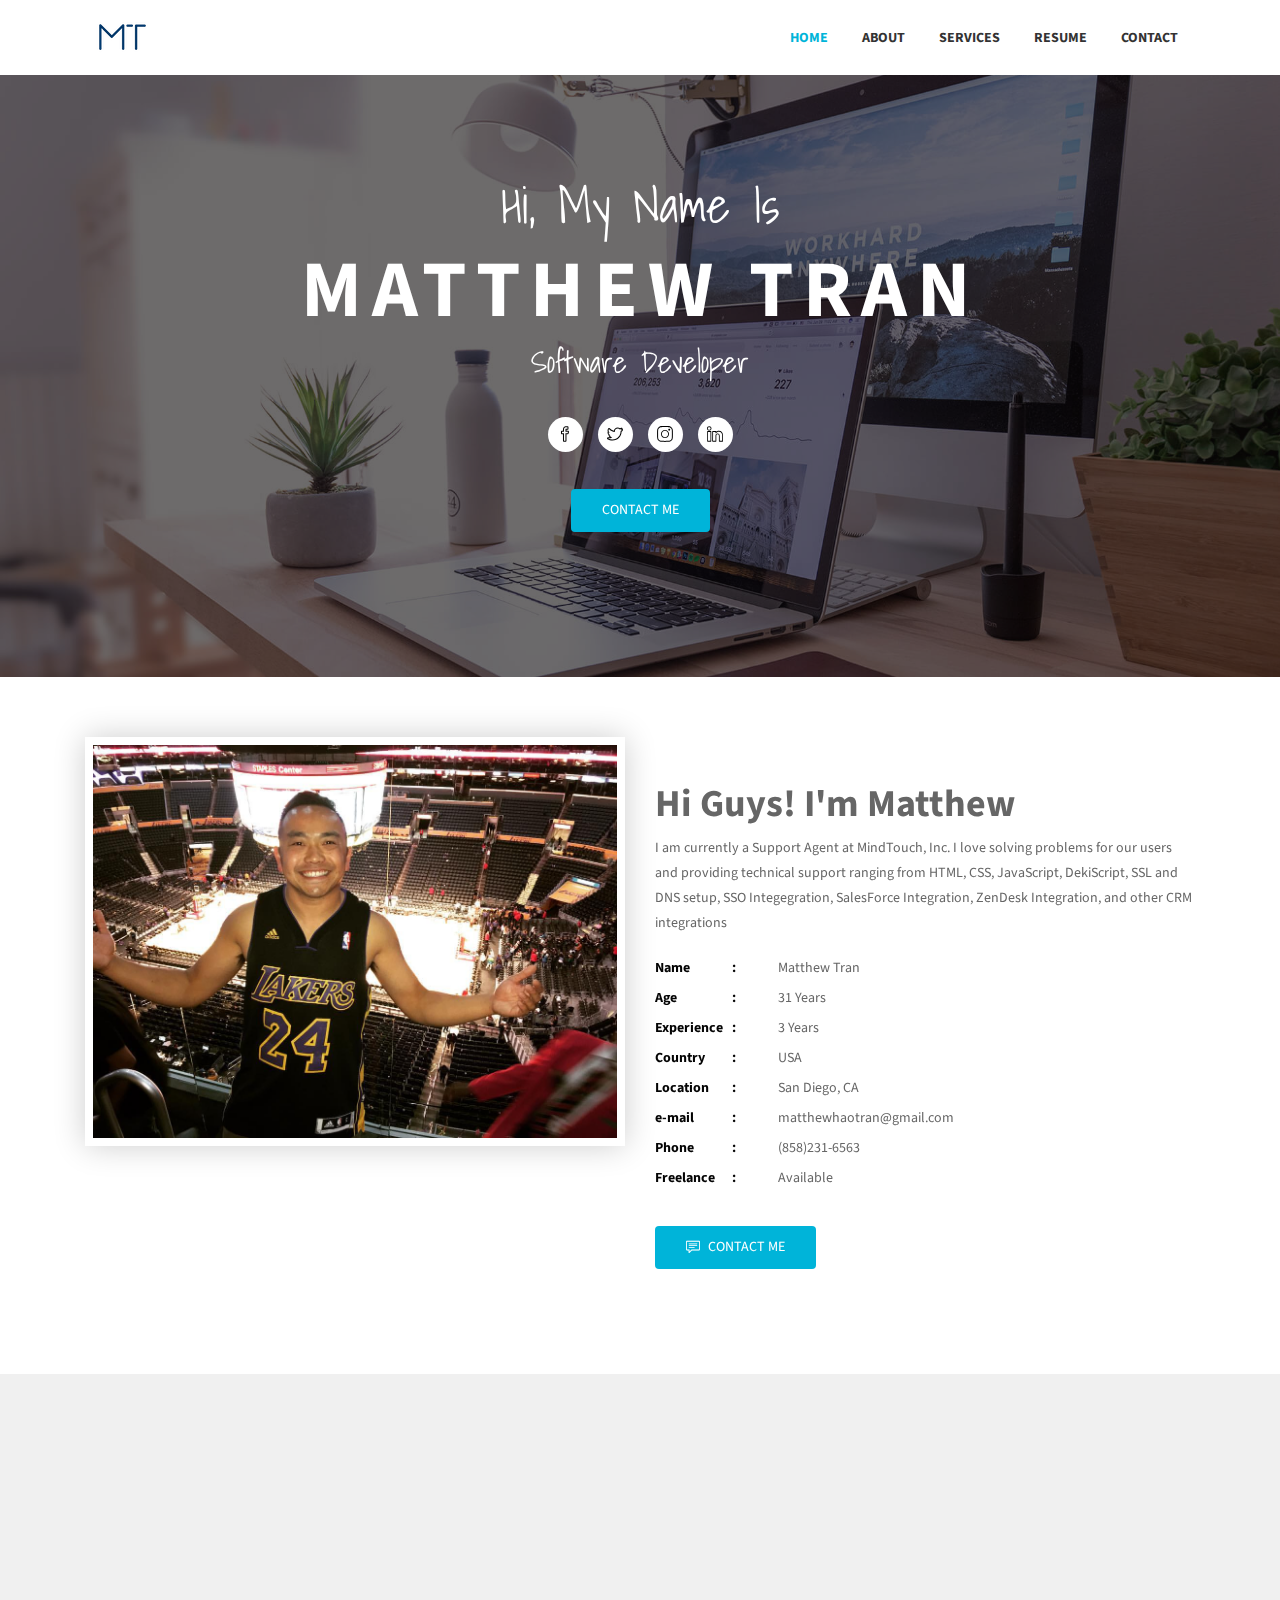
==== index.html @ e8908fe0 "fix boxes" ====
<!DOCTYPE html>
<html lang="en">
  <head>
    <!-- Required meta tags -->
    <meta charset="utf-8">
    <meta name="viewport" content="width=device-width, initial-scale=1, shrink-to-fit=no">

    <title>Matthew Tran | Software Developer</title>

    <!-- Bootstrap CSS -->
    <link rel="stylesheet" type="text/css" href="assets/css/bootstrap.min.css" >
    <!-- Fonts -->
    <link rel="stylesheet" type="text/css" href="assets/fonts/font-awesome.min.css">
    <!-- Icon -->
    <link rel="stylesheet" type="text/css" href="assets/fonts/simple-line-icons.css">
    <!-- Slicknav -->
    <link rel="stylesheet" type="text/css" href="assets/css/slicknav.css">
    <!-- Menu CSS -->
    <link rel="stylesheet" type="text/css" href="assets/css/menu_sideslide.css">
    <!-- Slider CSS -->
    <link rel="stylesheet" type="text/css" href="assets/css/slide-style.css">
    <!-- Nivo Lightbox -->
    <link rel="stylesheet" type="text/css" href="assets/css/nivo-lightbox.css" >
    <!-- Animate -->
    <link rel="stylesheet" type="text/css" href="assets/css/animate.css">
    <!-- Main Style -->
    <link rel="stylesheet" type="text/css" href="assets/css/main.css">
    <!-- Responsive Style -->
    <link rel="stylesheet" type="text/css" href="assets/css/responsive.css">

  </head>
  <body>

    <!-- Header Area wrapper Starts -->
    <header id="header-wrap">
      <!-- Navbar Start -->
      <nav class="navbar navbar-expand-lg fixed-top scrolling-navbar indigo">
        <div class="container">
          <!-- Brand and toggle get grouped for better mobile display -->
          <div class="navbar-header">
            <button class="navbar-toggler" type="button" data-toggle="collapse" data-target="#main-navbar" aria-controls="main-navbar" aria-expanded="false" aria-label="Toggle navigation">
              <span class="navbar-toggler-icon"></span>
              <span class="icon-menu"></span>
              <span class="icon-menu"></span>
              <span class="icon-menu"></span>
            </button>
            <a href="index.html" class="navbar-brand"><img src="assets/img/MT.png" alt=""></a>
          </div>
          <div class="collapse navbar-collapse" id="main-navbar">
            <ul class="onepage-nev navbar-nav mr-auto w-100 justify-content-end clearfix">
              <li class="nav-item active">
                <a class="nav-link" href="#hero-area">
                  Home
                </a>
              </li>
              <li class="nav-item">
                <a class="nav-link" href="#about">
                  About
                </a>
              </li>
              <li class="nav-item">
                <a class="nav-link" href="#services">
                  Services
                </a>
              </li>
              <li class="nav-item">
                <a class="nav-link" href="#resume">
                  Resume
                </a>
              </li>
              <!-- <li class="nav-item">
                <a class="nav-link" href="#portfolios">
                  Work
                </a>
              </li> -->
              <li class="nav-item">
                <a class="nav-link" href="#contact">
                  Contact
                </a>
              </li>
            </ul>
          </div>
        </div>

        <!-- Mobile Menu Start -->
        <ul class="onepage-nev mobile-menu">
          <li>
            <a href="#home">Home</a>
          </li>
          <li>
            <a href="#about">About</a>
          </li>
          <li>
            <a href="#services">Services</a>
          </li>
          <li>
            <a href="#resume">Resume</a>
          </li>
          <!-- <li>
            <a href="#portfolio">Work</a>
          </li> -->
          <li>
            <a href="#contact">Contact</a>
          </li>
        </ul>
        <!-- Mobile Menu End -->
      </nav>
      <!-- Navbar End -->

      <!-- Hero Area Start -->
      <div id="hero-area" class="hero-area-bg">
        <div class="overlay"></div>
        <div class="container">
          <div class="row">
            <div class="col-md-12 col-sm-12 text-center">
              <div class="contents">
                <h5 class="script-font wow fadeInUp" data-wow-delay="0.2s">Hi, My Name Is</h5>
                <h2 class="head-title wow fadeInUp" data-wow-delay="0.4s">Matthew Tran</h2>
                <p class="script-font wow fadeInUp" data-wow-delay="0.6s">Software Developer</p>
                <ul class="social-icon wow fadeInUp" data-wow-delay="0.8s">
                  <li>
                    <a class="facebook" target="_blank" href="https://www.facebook.com/matthewhaotran"><i class="icon-social-facebook"></i></a>
                  </li>
                  <li>
                    <a class="twitter" target="_blank" href="https://www.twitter.com/matthewhaotran"><i class="icon-social-twitter"></i></a>
                  </li>
                  <li>
                    <a class="instagram" target="_blank" href="https://www.instagram.com/liluzimatt"><i class="icon-social-instagram"></i></a>
                  </li>
                  <li>
                    <a class="linkedin" target="_blank" href="https://www.linkedin.com/in/matthewhaotran"><i class="icon-social-linkedin"></i></a>
                  </li>
                </ul>
                <div class="header-button wow fadeInUp" data-wow-delay="1s">
                  <a href="#contact" class="btn btn-common">Contact Me</a>
                </div>
              </div>
            </div>
          </div>
        </div>
      </div>
      <!-- Hero Area End -->

    </header>
    <!-- Header Area wrapper End -->

    <!-- About Section Start -->
    <section id="about" class="section-padding">
      <div class="container">
        <div class="row">
          <div class="col-lg-6 col-md-6 col-sm-12 col-xs-12">
            <div class="img-thumb wow fadeInLeft" data-wow-delay="0.3s">
              <img class="img-fluid" src="assets/img/about/matthew.jpg" alt="">
            </div>
          </div> 
          <div class="col-lg-6 col-md-6 col-sm-12 col-xs-12">
            <div class="profile-wrapper wow fadeInRight" data-wow-delay="0.3s">
              <h3>Hi Guys!  I'm Matthew</h3>
              <p>I am currently a Support Agent at MindTouch, Inc.  I love solving problems for our users and providing technical support ranging from HTML, CSS, JavaScript, DekiScript, SSL and DNS setup, SSO Integegration, SalesForce Integration, ZenDesk Integration, and other CRM integrations</p>
              <div class="about-profile">
                <ul class="admin-profile">
                  <li><span class="pro-title"> Name </span> <span class="pro-detail">Matthew Tran</span></li>
                  <li><span class="pro-title"> Age </span> <span class="pro-detail">31 Years</span></li>
                  <li><span class="pro-title"> Experience </span> <span class="pro-detail">3 Years</span></li>
                  <li><span class="pro-title"> Country </span> <span class="pro-detail">USA</span></li>
                  <li><span class="pro-title"> Location </span> <span class="pro-detail">San Diego, CA</span></li>
                  <li><span class="pro-title"> e-mail </span> <span class="pro-detail">matthewhaotran@gmail.com</span></li>
                  <li><span class="pro-title"> Phone </span> <span class="pro-detail">(858)231-6563</span></li>
                  <li><span class="pro-title"> Freelance </span> <span class="pro-detail">Available</span></li>
                </ul>
              </div>
              <!-- <a href="#" class="btn btn-common"><i class="icon-paper-clip"></i> Download Resume</a> -->
              <a href="#contact" class="btn btn-common"><i class="icon-speech"></i> Contact Me</a>
            </div>
          </div>   
        </div>
      </div>
    </section>
    <!-- About Section End -->

    <!-- Services Section Start -->
    <section id="services" class="services section-padding">
      <h2 class="section-title wow flipInX" data-wow-delay="0.4s">What I do</h2>
      <div class="container">
        <div class="row">
          <!-- Services item -->
          <div class="col-md-6 col-lg-3 col-xs-12">
            <div class="services-item wow fadeInDown" data-wow-delay="0.3s">
              <div class="icon">
                <i class="icon-grid"></i>
              </div>
              <div class="services-content">
                <h3><a href="#">Front-end Development</a></h3>
                <p>HTML, CSS, JavaScript, AngularJS, ReactJS, Bootstrap</p>
              </div>
            </div>
          </div>
          <!-- Services item -->
          <div class="col-md-6 col-lg-3 col-xs-12">
            <div class="services-item wow fadeInDown" data-wow-delay="0.6s">
              <div class="icon">
                <i class="icon-layers"></i>
              </div>
              <div class="services-content">
                <h3><a href="#">Backend Development</a></h3>
                <p>REST APIs, ExpressJS, NodeJS, ExpressJS, SQL, MongoDB</p>
              </div>
            </div>
          </div>
          <!-- Services item -->
          <div class="col-md-6 col-lg-3 col-xs-12">
            <div class="services-item wow fadeInDown" data-wow-delay="0.9s">
              <div class="icon">
                <i class="icon-briefcase"></i>
              </div>
              <div class="services-content">
                <h3><a href="#">Content Management</a></h3>
                <p>Git, SVN, TFS, DNS, SSL, SSO, KCS, SalesForce, Knowledge Management</p>
              </div>
            </div>
          </div>
          <!-- Services item -->
          <div class="col-md-6 col-lg-3 col-xs-12">
            <div class="services-item wow fadeInDown" data-wow-delay="1.2s">
              <div class="icon">
                <i class="icon-bubbles"></i>
              </div>
              <div class="services-content">
                <h3><a href="#">Customer</a></h3>
                <p>UX, UI, Customer Service, Technical Support, Project Management</p>
              </div>
            </div>
          </div>
        </div>
      </div>
    </section>
    <!-- Services Section End -->

    <!-- Resume Section Start -->
    <div id="resume" class="section-padding">
      <div class="container">
        <div class="row">
          <div class="col-lg-6 col-md-6 col-sm-6">
            <div class="education wow fadeInRight" data-wow-delay="0.3s">
              <ul class="timeline">
                <li>
                  <i class="icon-graduation"></i>
                  <h2 class="timelin-title">Education</h2>
                </li>
                <li>
                  <div class="content-text">
                    <h3 class="line-title">BS In Chemistry - California State University, Los Angeles</h3>
                    <span>2009 - 2013</span>
                    <p class="line-text">- Apha Phi Omega</p>
                    <p class="line-text">- Chemistry Club</p>
                    <p class="line-text">- Vietnamese Student Union</p>
                  </div>
                </li>
                <li>
                  <div class="content-text">
                    <h3 class="line-title">Origin Code Academy</h3>
                    <span>2017</span>
                    <p class="line-text">Programming language bootcamp covering HTML, CSS, JavaScript, Bootstrap, Angular Material, AngularJS, C#, React, NodeJS, ExpressJS, SQL, MongoDB, UI, UX</p>
                  </div>
                </li>
              </ul>
            </div>
          </div>
          <div class="col-lg-6 col-md-6 col-sm-6">
            <div class="experience wow fadeInRight" data-wow-delay="0.6s">
              <ul class="timeline">
                <li>
                  <i class="icon-briefcase"></i>
                  <h2 class="timelin-title">Experience</h2>
                </li>
                <li>
                  <div class="content-text">
                    <h3 class="line-title">Support Agent - MindTouch, Inc</h3>
                    <span>Jan 2019 - Present</span>
                    <p class="line-text">Provide technical support to MindTouch users with issues using product features and templates.  Troubleshoot HTML CSS JavaScript SSO Template Informational Architecture and User Management</p>
                  </div>
                </li>
                <li>
                  <div class="content-text">
                    <h3 class="line-title">Technical Support Analyst - Madcap Software</h3>
                    <span>Dec 2017 - Jan 2019</span>
                    <p class="line-text">Provide technical support to Madcap Flare users, including HTML, CSS, Source Control, Templates, Branding, and hosting</p>
                  </div>
                </li>
              </ul>
            </div>
          </div>
        </div>
      </div>
    </div>
    <!-- Resume Section End -->

    <!-- Portfolio Section -->
    <section id="portfolios" class="section-padding">
      <!-- Container Starts -->
      <div class="container">        
        <h2 class="section-title wow flipInX" data-wow-delay="0.4s">Portfolio</h2>
        <div class="row">          
          <div class="col-md-12">
            <!-- Portfolio Controller/Buttons -->
            <!-- <div class="controls text-center">
              <a class="filter active btn btn-common" data-filter="all">
                All 
              </a>
              <a class="filter btn btn-common" data-filter=".design">
                Design 
              </a>
              <a class="filter btn btn-common" data-filter=".development">
                Development
              </a>
              <a class="filter btn btn-common" data-filter=".print">
                Print 
              </a>
            </div> -->
            <!-- Portfolio Controller/Buttons Ends-->
          </div>

          <!-- Portfolio Recent Projects -->
          <div id="portfolio" class="row wow fadeInDown" data-wow-delay="0.4s">
            <div class="col-sm-6 col-md-4 col-lg-4 col-xl-4 mix development print">
              <div class="portfolio-item">
                <div class="shot-item">
                  <img src="assets/img/gallery/hoopball.png" alt="" />  
                  <div class="overlay">
                    <div class="icons">
                      <a class="lightbox preview" href="assets/img/gallery/hoopball.png">
                        <i class="icon-eye"></i>
                      </a>
                      <a class="link" href="https://www.hoop-ball.com/" target="_blank">
                        <i class="icon-link"></i>
                      </a>
                    </div>
                  </div>
                </div>               
              </div>
            </div>
            <div class="col-sm-6 col-md-4 col-lg-4 col-xl-4 mix design print">
              <div class="portfolio-item">
                <div class="shot-item">
                  <img src="assets/img/gallery/expresser.png" alt=""/> 
                  <div class="overlay">
                    <div class="icons">
                      <a class="lightbox preview" href="assets/img/gallery/expresser.png">
                        <i class="icon-eye"></i>
                      </a>
                      <a class="link" href="https://expresser-demo.herokuapp.com">
                        <i class="icon-link"></i>
                      </a>
                    </div>
                  </div>
                </div>               
              </div>
            </div>
            <div class="col-sm-6 col-md-4 col-lg-4 col-xl-4 mix development">
              <div class="portfolio-item">
                <div class="shot-item">
                  <img src="assets/img/gallery/curseforacause.png" alt=""/> 
                  <div class="overlay">
                    <div class="icons">
                      <a class="lightbox preview" href="assets/img/gallery/curseforacause.png">
                        <i class="icon-eye"></i>
                      </a>
                      <a class="link" href="https://curseforacause.herokuapp.com/">
                        <i class="icon-link"></i>
                      </a>
                    </div>
                  </div>
                </div>               
              </div>
            </div>
            <div class="col-sm-6 col-md-4 col-lg-4 col-xl-4 mix development design">
              <div class="portfolio-item">
                <div class="shot-item">
                  <img src="assets/img/gallery/vault.png" alt="" /> 
                  <div class="overlay">
                    <div class="icons">
                      <a class="lightbox preview" href="assets/img/gallery/vault.png">
                        <i class="icon-eye"></i>
                      </a>
                      <a class="link" href="https://vault-ir-demo.herokuapp.com">
                        <i class="icon-link"></i>
                      </a>
                    </div>
                  </div>
                </div>               
              </div>
            </div>
            <div class="col-sm-6 col-md-4 col-lg-4 col-xl-4 mix development">
              <div class="portfolio-item">
                <div class="shot-item">
                  <img src="assets/img/gallery/ryanandsandi.png" alt="" /> 
                  <div class="overlay">
                    <div class="icons">
                      <a class="lightbox preview" href="assets/img/gallery/ryanandsandi.png">
                        <i class="icon-eye"></i>
                      </a>
                      <a class="link" href="https://ryanandsandi.herokuapp.com/">
                        <i class="icon-link"></i>
                      </a>
                    </div>
                  </div>
                </div>               
              </div>
            </div>
            <div class="col-sm-6 col-md-4 col-lg-4 col-xl-4 mix print design">
              <div class="portfolio-item">
                <div class="shot-item">
                  <img src="assets/img/gallery/img-6.jpg" alt=""/>
                  <div class="overlay">
                    <div class="icons">
                      <a class="lightbox preview" href="assets/img/gallery/img-6.jpg">
                        <i class="icon-eye"></i>
                      </a>
                      <a class="link" href="#">
                        <i class="icon-link"></i>
                      </a>
                    </div>
                  </div>
                </div>               
              </div>
            </div>
          </div>
        </div>
      </div>
      <!-- Container Ends -->
    </section>
    <!-- Portfolio Section Ends --> 

    <!-- Counter Area Start-->
    <!-- <section class="counter-section section-padding">
      <div class="container">
        <div class="row"> -->
          <!-- Counter Item -->
          <!-- <div class="col-md-3 col-sm-6 work-counter-widget text-center">
            <div class="counter wow fadeInDown" data-wow-delay="0.3s">
              <div class="icon"><i class="icon-briefcase"></i></div>
              <div class="counterUp">250</div>
              <p>Project Working</p>
            </div>
          </div> -->
          <!-- Counter Item -->
          <!-- <div class="col-md-3 col-sm-6 work-counter-widget text-center">
            <div class="counter wow fadeInDown" data-wow-delay="0.6s">
              <div class="icon"><i class="icon-check"></i></div>
              <div class="counterUp">950</div>
              <p>Project Done</p>
            </div>
          </div> -->
          <!-- Counter Item -->
          <!-- <div class="col-md-3 col-sm-6 work-counter-widget text-center">
            <div class="counter wow fadeInDown" data-wow-delay="0.9s">
              <div class="icon"><i class="icon-diamond"></i></div>
              <div class="counterUp">150</div>
              <p>Awards Received</p>
            </div>
          </div> -->
          <!-- Counter Item -->
          <!-- <div class="col-md-3 col-sm-6 work-counter-widget text-center">
            <div class="counter wow fadeInDown" data-wow-delay="1.2s">
              <div class="icon"><i class="icon-heart"></i></div>
              <div class="counterUp">299</div>
              <p>Happy Clients</p>
            </div>
          </div>
        </div>
      </div>
    </section> -->
    <!-- Counter Area End -->

    <!-- Contact Section Start -->
    <section id="contact" class="section-padding">      
      <div class="contact-form">
        <div class="container">
          <div class="row contact-form-area wow fadeInUp" data-wow-delay="0.4s">          
            <div class="col-md-6 col-lg-6 col-sm-12">
              <div class="contact-block">
                <h2>Contact Form</h2>
                <form id="contactForm">
                  <div class="row">
                    <div class="col-md-6">
                      <div class="form-group">
                        <input type="text" class="form-control" id="name" name="name" placeholder="Name" required data-error="Please enter your name">
                        <div class="help-block with-errors"></div>
                      </div>                                 
                    </div>
                    <div class="col-md-6">
                      <div class="form-group">
                        <input type="text" placeholder="Email" id="email" class="form-control" name="email" required data-error="Please enter your email">
                        <div class="help-block with-errors"></div>
                      </div> 
                    </div>
                     <div class="col-md-12">
                      <div class="form-group">
                        <input type="text" placeholder="Subject" id="msg_subject" class="form-control" required data-error="Please enter your subject">
                        <div class="help-block with-errors"></div>
                      </div>
                    </div>
                    <div class="col-md-12">
                      <div class="form-group"> 
                        <textarea class="form-control" id="message" placeholder="Your Message" rows="5" data-error="Write your message" required></textarea>
                        <div class="help-block with-errors"></div>
                      </div>
                      <div class="submit-button">
                        <button class="btn btn-common" id="submit" type="submit">Send Message</button>
                        <div id="msgSubmit" class="h3 text-center hidden"></div> 
                        <div class="clearfix"></div> 
                      </div>
                    </div>
                  </div>            
                </form>
              </div>
            </div>
            <div class="col-md-6 col-lg-6 col-sm-12">
              <div class="footer-right-area wow fadeIn">
                <h2>Contact Address</h2>
                <div class="footer-right-contact">
                  <div class="single-contact">
                    <div class="contact-icon">
                      <i class="fa fa-map-marker"></i>
                    </div>
                    <p>San Diego, CA</p>
                  </div>
                  <div class="single-contact">
                    <div class="contact-icon">
                      <i class="fa fa-envelope"></i>
                    </div>
                    <p><a href="mailto:hello@tom.com">matthewhaotran@gmail.com</a></p>
                    <!-- <p><a href="mailto:tomsaulnier@gmail.com">tomsaulnier@gmail.com</a></p> -->
                  </div>
                  <div class="single-contact">
                    <div class="contact-icon">
                      <i class="fa fa-phone"></i>
                    </div>
                    <p><a href="#">(858)231-6563</a></p>
                    <!-- <p><a href="#">+ (00) 123 344 789</a></p> -->
                  </div>
                </div>
              </div>
            </div>
            <!-- <div class="col-md-12">
            <object style="border:0; height: 450px; width: 100%;" data="https://www.google.com/maps/embed?pb=!1m18!1m12!1m3!1d34015.943594576835!2d-106.43242624069771!3d31.677719472407432!2m3!1f0!2f0!3f0!3m2!1i1024!2i768!4f13.1!3m3!1m2!1s0x86e75d90e99d597b%3A0x6cd3eb9a9fcd23f1!2sCourtyard+by+Marriott+Ciudad+Juarez!5e0!3m2!1sen!2sbd!4v1533791187584"></object>
            </div> -->
          </div>
        </div>
      </div>   
    </section>
    <!-- Contact Section End -->

    <!-- Footer Section Start -->
    <footer class="footer-area section-padding footer-padding">
      <div class="container">
        <div class="row">
          <div class="col-md-12">
            <div class="footer-text text-center wow fadeInDown" data-wow-delay="0.3s">
              <ul class="social-icon">
                <li>
                  <a class="facebook" target="_blank" href="https://www.facebook.com/matthewhaotran"><i class="icon-social-facebook"></i></a>
                </li>
                <li>
                  <a class="twitter" target="_blank" href="https://www.twitter.com/matthewhaotran"><i class="icon-social-twitter"></i></a>
                </li>
                <li>
                  <a class="instagram" target="_blank" href="https://www.instagram.com/liluzimatt"><i class="icon-social-instagram"></i></a>
                </li>
                <li>
                  <a class="linkedin" target="_blank" href="https://www.linkedin.com/in/matthewhaotran"><i class="icon-social-linkedin"></i></a>
                </li>
              </ul>
              <p>Copyright © 2019 Matthew Tran All Right Reserved</p>
            </div>
          </div>
        </div>
      </div>
    </footer>
    <!-- Footer Section End -->

    <!-- Go to Top Link -->
    <a href="#" class="back-to-top">
      <i class="icon-arrow-up"></i>
    </a>

    <!-- jQuery first, then Popper.js, then Bootstrap JS -->
    <script src="assets/js/jquery-min.js"></script>
    <script src="assets/js/popper.min.js"></script>
    <script src="assets/js/bootstrap.min.js"></script>
    <script src="assets/js/jquery.mixitup.js"></script>
    <script src="assets/js/jquery.counterup.min.js"></script>
    <script src="assets/js/waypoints.min.js"></script>
    <script src="assets/js/wow.js"></script>
    <script src="assets/js/jquery.nav.js"></script>
    <script src="assets/js/jquery.easing.min.js"></script>  
    <script src="assets/js/nivo-lightbox.js"></script>
    <script src="assets/js/jquery.slicknav.js"></script>
    <script src="assets/js/main.js"></script>
    <script src="assets/js/form-validator.min.js"></script>
    <script src="assets/js/contact-form-script.min.js"></script>
    <script src="assets/js/map.js"></script>
      
  </body>
</html>
---- assets/fonts/simple-line-icons.css ----
@font-face {
	font-family: 'Simple-Line-Icons';
	src:url('../fonts/line-icons/Simple-Line-Icons.eot');
	src:url('../fonts/line-icons/Simple-Line-Icons.eot?#iefix') format('embedded-opentype'),
		url('../fonts/line-icons/Simple-Line-Icons.woff') format('woff'),
		url('../fonts/line-icons/Simple-Line-Icons.ttf') format('truetype'),
		url('../fonts/line-icons/Simple-Line-Icons.svg#Simple-Line-Icons') format('svg');
		font-weight: normal;
		font-style: normal;
}
/*
 Use the following CSS code if you want to have a class per icon.
 Instead of a list of all class selectors, you can use the generic [class*="icon-"] selector, but it's slower:
*/
.icon-user,
.icon-people,
.icon-user-female,
.icon-user-follow,
.icon-user-following,
.icon-user-unfollow,
.icon-login,
.icon-logout,
.icon-emotsmile,
.icon-phone,
.icon-call-end,
.icon-call-in,
.icon-call-out,
.icon-map,
.icon-location-pin,
.icon-direction,
.icon-directions,
.icon-compass,
.icon-layers,
.icon-menu,
.icon-list,
.icon-options-vertical,
.icon-options,
.icon-arrow-down,
.icon-arrow-left,
.icon-arrow-right,
.icon-arrow-up,
.icon-arrow-up-circle,
.icon-arrow-left-circle,
.icon-arrow-right-circle,
.icon-arrow-down-circle,
.icon-check,
.icon-clock,
.icon-plus,
.icon-minus,
.icon-close,
.icon-event,
.icon-exclamation,
.icon-organization,
.icon-trophy,
.icon-screen-smartphone,
.icon-screen-desktop,
.icon-plane,
.icon-notebook,
.icon-mustache,
.icon-mouse,
.icon-magnet,
.icon-energy,
.icon-disc,
.icon-cursor,
.icon-cursor-move,
.icon-crop,
.icon-chemistry,
.icon-speedometer,
.icon-shield,
.icon-screen-tablet,
.icon-magic-wand,
.icon-hourglass,
.icon-graduation,
.icon-ghost,
.icon-game-controller,
.icon-fire,
.icon-eyeglass,
.icon-envelope-open,
.icon-envelope-letter,
.icon-bell,
.icon-badge,
.icon-anchor,
.icon-wallet,
.icon-vector,
.icon-speech,
.icon-puzzle,
.icon-printer,
.icon-present,
.icon-playlist,
.icon-pin,
.icon-picture,
.icon-handbag,
.icon-globe-alt,
.icon-globe,
.icon-folder-alt,
.icon-folder,
.icon-film,
.icon-feed,
.icon-drop,
.icon-drawer,
.icon-docs,
.icon-doc,
.icon-diamond,
.icon-cup,
.icon-calculator,
.icon-bubbles,
.icon-briefcase,
.icon-book-open,
.icon-basket-loaded,
.icon-basket,
.icon-bag,
.icon-action-undo,
.icon-action-redo,
.icon-wrench,
.icon-umbrella,
.icon-trash,
.icon-tag,
.icon-support,
.icon-frame,
.icon-size-fullscreen,
.icon-size-actual,
.icon-shuffle,
.icon-share-alt,
.icon-share,
.icon-rocket,
.icon-question,
.icon-pie-chart,
.icon-pencil,
.icon-note,
.icon-loop,
.icon-home,
.icon-grid,
.icon-graph,
.icon-microphone,
.icon-music-tone-alt,
.icon-music-tone,
.icon-earphones-alt,
.icon-earphones,
.icon-equalizer,
.icon-like,
.icon-dislike,
.icon-control-start,
.icon-control-rewind,
.icon-control-play,
.icon-control-pause,
.icon-control-forward,
.icon-control-end,
.icon-volume-1,
.icon-volume-2,
.icon-volume-off,
.icon-calendar,
.icon-bulb,
.icon-chart,
.icon-ban,
.icon-bubble,
.icon-camrecorder,
.icon-camera,
.icon-cloud-download,
.icon-cloud-upload,
.icon-envelope,
.icon-eye,
.icon-flag,
.icon-heart,
.icon-info,
.icon-key,
.icon-link,
.icon-lock,
.icon-lock-open,
.icon-magnifier,
.icon-magnifier-add,
.icon-magnifier-remove,
.icon-paper-clip,
.icon-paper-plane,
.icon-power,
.icon-refresh,
.icon-reload,
.icon-settings,
.icon-star,
.icon-symbol-female,
.icon-symbol-male,
.icon-target,
.icon-credit-card,
.icon-paypal,
.icon-social-tumblr,
.icon-social-twitter,
.icon-social-facebook,
.icon-social-instagram,
.icon-social-linkedin,
.icon-social-pinterest,
.icon-social-github,
.icon-social-google,
.icon-social-reddit,
.icon-social-skype,
.icon-social-dribbble,
.icon-social-behance,
.icon-social-foursqare,
.icon-social-soundcloud,
.icon-social-spotify,
.icon-social-stumbleupon,
.icon-social-youtube,
.icon-social-dropbox,
.icon-social-vkontakte,
.icon-social-steam {
  font-family: 'simple-line-icons';
  speak: none;
  font-style: normal;
  font-weight: normal;
  font-variant: normal;
  text-transform: none;
  line-height: 1;
  /* Better Font Rendering =========== */
  -webkit-font-smoothing: antialiased;
  -moz-osx-font-smoothing: grayscale;
}
.icon-user:before {
  content: "\e005";
}
.icon-people:before {
  content: "\e001";
}
.icon-user-female:before {
  content: "\e000";
}
.icon-user-follow:before {
  content: "\e002";
}
.icon-user-following:before {
  content: "\e003";
}
.icon-user-unfollow:before {
  content: "\e004";
}
.icon-login:before {
  content: "\e066";
}
.icon-logout:before {
  content: "\e065";
}
.icon-emotsmile:before {
  content: "\e021";
}
.icon-phone:before {
  content: "\e600";
}
.icon-call-end:before {
  content: "\e048";
}
.icon-call-in:before {
  content: "\e047";
}
.icon-call-out:before {
  content: "\e046";
}
.icon-map:before {
  content: "\e033";
}
.icon-location-pin:before {
  content: "\e096";
}
.icon-direction:before {
  content: "\e042";
}
.icon-directions:before {
  content: "\e041";
}
.icon-compass:before {
  content: "\e045";
}
.icon-layers:before {
  content: "\e034";
}
.icon-menu:before {
  content: "\e601";
}
.icon-list:before {
  content: "\e067";
}
.icon-options-vertical:before {
  content: "\e602";
}
.icon-options:before {
  content: "\e603";
}
.icon-arrow-down:before {
  content: "\e604";
}
.icon-arrow-left:before {
  content: "\e605";
}
.icon-arrow-right:before {
  content: "\e606";
}
.icon-arrow-up:before {
  content: "\e607";
}
.icon-arrow-up-circle:before {
  content: "\e078";
}
.icon-arrow-left-circle:before {
  content: "\e07a";
}
.icon-arrow-right-circle:before {
  content: "\e079";
}
.icon-arrow-down-circle:before {
  content: "\e07b";
}
.icon-check:before {
  content: "\e080";
}
.icon-clock:before {
  content: "\e081";
}
.icon-plus:before {
  content: "\e095";
}
.icon-minus:before {
  content: "\e615";
}
.icon-close:before {
  content: "\e082";
}
.icon-event:before {
  content: "\e619";
}
.icon-exclamation:before {
  content: "\e617";
}
.icon-organization:before {
  content: "\e616";
}
.icon-trophy:before {
  content: "\e006";
}
.icon-screen-smartphone:before {
  content: "\e010";
}
.icon-screen-desktop:before {
  content: "\e011";
}
.icon-plane:before {
  content: "\e012";
}
.icon-notebook:before {
  content: "\e013";
}
.icon-mustache:before {
  content: "\e014";
}
.icon-mouse:before {
  content: "\e015";
}
.icon-magnet:before {
  content: "\e016";
}
.icon-energy:before {
  content: "\e020";
}
.icon-disc:before {
  content: "\e022";
}
.icon-cursor:before {
  content: "\e06e";
}
.icon-cursor-move:before {
  content: "\e023";
}
.icon-crop:before {
  content: "\e024";
}
.icon-chemistry:before {
  content: "\e026";
}
.icon-speedometer:before {
  content: "\e007";
}
.icon-shield:before {
  content: "\e00e";
}
.icon-screen-tablet:before {
  content: "\e00f";
}
.icon-magic-wand:before {
  content: "\e017";
}
.icon-hourglass:before {
  content: "\e018";
}
.icon-graduation:before {
  content: "\e019";
}
.icon-ghost:before {
  content: "\e01a";
}
.icon-game-controller:before {
  content: "\e01b";
}
.icon-fire:before {
  content: "\e01c";
}
.icon-eyeglass:before {
  content: "\e01d";
}
.icon-envelope-open:before {
  content: "\e01e";
}
.icon-envelope-letter:before {
  content: "\e01f";
}
.icon-bell:before {
  content: "\e027";
}
.icon-badge:before {
  content: "\e028";
}
.icon-anchor:before {
  content: "\e029";
}
.icon-wallet:before {
  content: "\e02a";
}
.icon-vector:before {
  content: "\e02b";
}
.icon-speech:before {
  content: "\e02c";
}
.icon-puzzle:before {
  content: "\e02d";
}
.icon-printer:before {
  content: "\e02e";
}
.icon-present:before {
  content: "\e02f";
}
.icon-playlist:before {
  content: "\e030";
}
.icon-pin:before {
  content: "\e031";
}
.icon-picture:before {
  content: "\e032";
}
.icon-handbag:before {
  content: "\e035";
}
.icon-globe-alt:before {
  content: "\e036";
}
.icon-globe:before {
  content: "\e037";
}
.icon-folder-alt:before {
  content: "\e039";
}
.icon-folder:before {
  content: "\e089";
}
.icon-film:before {
  content: "\e03a";
}
.icon-feed:before {
  content: "\e03b";
}
.icon-drop:before {
  content: "\e03e";
}
.icon-drawer:before {
  content: "\e03f";
}
.icon-docs:before {
  content: "\e040";
}
.icon-doc:before {
  content: "\e085";
}
.icon-diamond:before {
  content: "\e043";
}
.icon-cup:before {
  content: "\e044";
}
.icon-calculator:before {
  content: "\e049";
}
.icon-bubbles:before {
  content: "\e04a";
}
.icon-briefcase:before {
  content: "\e04b";
}
.icon-book-open:before {
  content: "\e04c";
}
.icon-basket-loaded:before {
  content: "\e04d";
}
.icon-basket:before {
  content: "\e04e";
}
.icon-bag:before {
  content: "\e04f";
}
.icon-action-undo:before {
  content: "\e050";
}
.icon-action-redo:before {
  content: "\e051";
}
.icon-wrench:before {
  content: "\e052";
}
.icon-umbrella:before {
  content: "\e053";
}
.icon-trash:before {
  content: "\e054";
}
.icon-tag:before {
  content: "\e055";
}
.icon-support:before {
  content: "\e056";
}
.icon-frame:before {
  content: "\e038";
}
.icon-size-fullscreen:before {
  content: "\e057";
}
.icon-size-actual:before {
  content: "\e058";
}
.icon-shuffle:before {
  content: "\e059";
}
.icon-share-alt:before {
  content: "\e05a";
}
.icon-share:before {
  content: "\e05b";
}
.icon-rocket:before {
  content: "\e05c";
}
.icon-question:before {
  content: "\e05d";
}
.icon-pie-chart:before {
  content: "\e05e";
}
.icon-pencil:before {
  content: "\e05f";
}
.icon-note:before {
  content: "\e060";
}
.icon-loop:before {
  content: "\e064";
}
.icon-home:before {
  content: "\e069";
}
.icon-grid:before {
  content: "\e06a";
}
.icon-graph:before {
  content: "\e06b";
}
.icon-microphone:before {
  content: "\e063";
}
.icon-music-tone-alt:before {
  content: "\e061";
}
.icon-music-tone:before {
  content: "\e062";
}
.icon-earphones-alt:before {
  content: "\e03c";
}
.icon-earphones:before {
  content: "\e03d";
}
.icon-equalizer:before {
  content: "\e06c";
}
.icon-like:before {
  content: "\e068";
}
.icon-dislike:before {
  content: "\e06d";
}
.icon-control-start:before {
  content: "\e06f";
}
.icon-control-rewind:before {
  content: "\e070";
}
.icon-control-play:before {
  content: "\e071";
}
.icon-control-pause:before {
  content: "\e072";
}
.icon-control-forward:before {
  content: "\e073";
}
.icon-control-end:before {
  content: "\e074";
}
.icon-volume-1:before {
  content: "\e09f";
}
.icon-volume-2:before {
  content: "\e0a0";
}
.icon-volume-off:before {
  content: "\e0a1";
}
.icon-calendar:before {
  content: "\e075";
}
.icon-bulb:before {
  content: "\e076";
}
.icon-chart:before {
  content: "\e077";
}
.icon-ban:before {
  content: "\e07c";
}
.icon-bubble:before {
  content: "\e07d";
}
.icon-camrecorder:before {
  content: "\e07e";
}
.icon-camera:before {
  content: "\e07f";
}
.icon-cloud-download:before {
  content: "\e083";
}
.icon-cloud-upload:before {
  content: "\e084";
}
.icon-envelope:before {
  content: "\e086";
}
.icon-eye:before {
  content: "\e087";
}
.icon-flag:before {
  content: "\e088";
}
.icon-heart:before {
  content: "\e08a";
}
.icon-info:before {
  content: "\e08b";
}
.icon-key:before {
  content: "\e08c";
}
.icon-link:before {
  content: "\e08d";
}
.icon-lock:before {
  content: "\e08e";
}
.icon-lock-open:before {
  content: "\e08f";
}
.icon-magnifier:before {
  content: "\e090";
}
.icon-magnifier-add:before {
  content: "\e091";
}
.icon-magnifier-remove:before {
  content: "\e092";
}
.icon-paper-clip:before {
  content: "\e093";
}
.icon-paper-plane:before {
  content: "\e094";
}
.icon-power:before {
  content: "\e097";
}
.icon-refresh:before {
  content: "\e098";
}
.icon-reload:before {
  content: "\e099";
}
.icon-settings:before {
  content: "\e09a";
}
.icon-star:before {
  content: "\e09b";
}
.icon-symbol-female:before {
  content: "\e09c";
}
.icon-symbol-male:before {
  content: "\e09d";
}
.icon-target:before {
  content: "\e09e";
}
.icon-credit-card:before {
  content: "\e025";
}
.icon-paypal:before {
  content: "\e608";
}
.icon-social-tumblr:before {
  content: "\e00a";
}
.icon-social-twitter:before {
  content: "\e009";
}
.icon-social-facebook:before {
  content: "\e00b";
}
.icon-social-instagram:before {
  content: "\e609";
}
.icon-social-linkedin:before {
  content: "\e60a";
}
.icon-social-pinterest:before {
  content: "\e60b";
}
.icon-social-github:before {
  content: "\e60c";
}
.icon-social-google:before {
  content: "\e60d";
}
.icon-social-reddit:before {
  content: "\e60e";
}
.icon-social-skype:before {
  content: "\e60f";
}
.icon-social-dribbble:before {
  content: "\e00d";
}
.icon-social-behance:before {
  content: "\e610";
}
.icon-social-foursqare:before {
  content: "\e611";
}
.icon-social-soundcloud:before {
  content: "\e612";
}
.icon-social-spotify:before {
  content: "\e613";
}
.icon-social-stumbleupon:before {
  content: "\e614";
}
.icon-social-youtube:before {
  content: "\e008";
}
.icon-social-dropbox:before {
  content: "\e00c";
}
.icon-social-vkontakte:before {
  content: "\e618";
}
.icon-social-steam:before {
  content: "\e620";
}
---- assets/css/main.css ----
@import url("https://fonts.googleapis.com/css?family=Shadows+Into+Light|Source+Sans+Pro:400,700");
html {
  overflow-x: hidden;
}

body {
  background: #fff;
  font-size: 14px;
  font-weight: 400;
  font-family: "Source Sans Pro", sans-serif;
  -webkit-box-sizing: border-box;
  -moz-box-sizing: border-box;
  box-sizing: border-box;
  -webkit-font-smoothing: subpixel-antialiased;
  color: #666;
  line-height: 25px;
  -webkit-backface-visibility: hidden;
  backface-visibility: hidden;
  overflow-x: hidden;
}

h1, h2, h3, h4 {
  font-size: 38px;
  font-weight: 700;
  font-family: "Source Sans Pro", sans-serif;
}

.script-font {
  font-family: 'Shadows Into Light', cursive;
}

a {
  -webkit-transition: all 0.2s linear;
  -moz-transition: all 0.2s linear;
  -o-transition: all 0.2s linear;
  transition: all 0.2s linear;
}

a:hover {
  text-decoration: none;
}

a a:focus {
  outline: none;
}

p {
  font-weight: 400;
  font-family: "Source Sans Pro", sans-serif;
  margin: 0px;
  font-size: 14px;
}

ul, ol {
  list-style: outside none none;
  margin: 0;
  padding: 0;
}

ul li, ol li {
  list-style: none;
}

.hero-heading {
  font-size: 48px;
  font-weight: 700;
  color: #fff;
  text-transform: capitalize;
  line-height: 70px;
  letter-spacing: 0.1rem;
}

.hero-sub-heading {
  font-size: 20px;
  font-weight: 400;
  color: #e6e6e6;
  line-height: 45px;
  letter-spacing: 0.1rem;
}

.section-titile-bg {
  display: inline;
  font-size: 115px;
  font-weight: 700;
  height: 100%;
  left: -173px;
  opacity: 0.1;
  position: absolute;
  top: -14px;
  width: 100%;
  text-align: center;
}

.section-title-header p {
  text: center;
  font-weight: 400;
  line-height: 26px;
  padding-bottom: 36px;
}

.section-title {
  color: #252525;
  font-size: 38px;
  text-align: center;
  letter-spacing: 1px;
  line-height: 1;
  margin-bottom: 48px;
  padding: 0 10px;
  position: relative;
}

.btn {
  font-size: 14px;
  padding: 10px 30px;
  border-radius: 0px;
  cursor: pointer;
  font-weight: 400;
  color: #fff;
  border-radius: 4px;
  text-transform: uppercase;
  -webkit-transition: all 0.2s linear;
  -moz-transition: all 0.2s linear;
  -o-transition: all 0.2s linear;
  transition: all 0.2s linear;
  display: inline-block;
}

.btn:focus,
.btn:active {
  box-shadow: none;
  outline: none;
  color: #fff;
}

.btn-common {
  background-color: #00b4d9;
  position: relative;
  z-index: 1;
}

.btn-common:hover {
  color: #fff;
  background-color: #21cff3;
  box-shadow: 0 6px 22px rgba(0, 0, 0, 0.1);
  transition: all .2s ease-in-out;
  -moz-transition: all .2s ease-in-out;
  -webkit-transition: all .2s ease-in-out;
}

.btn-danger:hover {
  background-color: #f55262;
  border-color: #f55262;
  box-shadow: 0 6px 22px rgba(0, 0, 0, 0.1);
  transition: all .2s ease-in-out;
  -moz-transition: all .2s ease-in-out;
  -webkit-transition: all .2s ease-in-out;
}

.btn-border {
  color: #fff;
  background-color: transparent;
  border: 1px solid #fff;
}

.btn-border:hover {
  border: 1px solid #fff;
  color: #fff;
  background-color: rgba(255, 255, 255, 0.2);
}

.btn-lg {
  padding: 14px 33px;
  text-transform: uppercase;
  font-size: 16px;
}

.btn-rm {
  padding: 7px 10px;
  text-transform: capitalize;
}

button:focus {
  outline: none !important;
}

.icon-close, .icon-check {
  color: #00b4d9;
}

.social-icon li {
  display: inline-block;
}

.social-icon li a {
  color: #000;
  background: #fff;
  width: 35px;
  height: 35px;
  line-height: 38px;
  display: block;
  text-align: center;
  border-radius: 100%;
  font-size: 16px;
  margin: 15px 6px 12px 6px;
  transition: all 0.3s ease-in-out 0s;
  -moz-transition: all 0.3s ease-in-out 0s;
  -webkit-transition: all 0.3s ease-in-out 0s;
  -o-transition: all 0.3s ease-in-out 0s;
}

.social-icon li a:hover {
  color: #fff;
}

.social-icon li .facebook:hover {
  background: #3b5999;
}

.social-icon li .twitter:hover {
  background: #4A9CEC;
}

.social-icon li .instagram:hover {
  background: #D6274D;
}

.social-icon li .linkedin:hover {
  background: #1260A2;
}

.social-icon li .google:hover {
  background: #CE332A;
}

/* ScrollToTop */
a.back-to-top {
  display: none;
  position: fixed;
  bottom: 18px;
  right: 15px;
  text-decoration: none;
}

a.back-to-top i {
  display: block;
  font-size: 22px;
  width: 40px;
  height: 40px;
  line-height: 40px;
  color: #fff;
  background: #00b4d9;
  border-radius: 2px;
  text-align: center;
  transition: all 0.2s ease-in-out;
  -moz-transition: all 0.2s ease-in-out;
  -webkit-transition: all 0.2s ease-in-out;
  -o-transition: all 0.2s ease-in-out;
  box-shadow: 0 0 4px rgba(0, 0, 0, 0.14), 0 4px 8px rgba(0, 0, 0, 0.28);
}

a.back-to-top:hover, a.back-to-top:focus {
  text-decoration: none;
}

#loader {
  position: fixed;
  background: #fff;
  top: 0;
  left: 0;
  width: 100%;
  height: 100%;
  z-index: 9999999999;
}

.square-spin {
  position: absolute;
  top: 50%;
  left: 50%;
  margin-left: -40px;
  margin-top: -40px;
}

.square-spin img {
  max-width: 64px;
}

.section-padding {
  padding: 60px 0;
}
@media screen and (max-width: 768px) {
  .footer-padding {
    padding-bottom: 60px;
    padding-top: 10px;
  }
}

#about .img-thumb img {
  border: 8px solid #fff;
  box-shadow: 0px 0px 30px rgba(0, 0, 0, 0.2);
}

.profile-wrapper {
  padding: 45px 0;
}

.profile-wrapper .btn {
  margin: 10px 10px 0px 0px;
}

.profile-wrapper .btn i {
  vertical-align: middle;
  margin-right: 5px;
}

.about-profile {
  position: relative;
  margin: 20px 0 20px 0;
}

.about-profile .pro-title {
  font-weight: 700;
  color: #040404;
  position: relative;
  width: 120px;
  display: inline-block;
  margin-bottom: 5px;
}

.about-profile .pro-title:after {
  position: absolute;
  content: ':';
  color: #040404;
  font-size: 14px;
  left: 77px;
}

.about-profile .admin-sign {
  position: absolute;
  right: 45px;
  bottom: 10px;
}

.counter-section {
  background: url(../img/background/bg-1.jpg);
  overflow: hidden;
  position: relative;
}

.counter-section:before {
  content: '';
  position: absolute;
  top: 0;
  bottom: 0;
  width: 100%;
  height: 100%;
  background: rgba(0, 0, 0, 0.5);
}

.counter-section .counter {
  padding: 30px 0;
}

.counter-section .counter .icon {
  margin-bottom: 30px;
}

.counter-section .counter .icon i {
  font-size: 48px;
  color: #00b4d9;
}

.counter-section .counter p {
  font-size: 18px;
  text-transform: uppercase;
  color: #fff;
  font-weight: 400;
  letter-spacing: 1px;
  margin: 30px 0;
}

.counter-section .counter .counterUp {
  color: #fff;
  font-size: 42px;
  margin-top: 15px;
  font-weight: 700;
}

/* Resume */
.timeline {
  position: relative;
}

.timeline .timelin-title {
  font-size: 20px;
  text-transform: uppercase;
  margin-left: 25px;
}

.timeline li {
  padding: 0 20px 20px 30px;
  list-style: none;
  border-left: 2px solid #f1f1f1;
}

.timeline li .content-text {
  background: #f2f2f2;
  padding: 20px;
}

.timeline li .line-title {
  font-size: 16px;
  line-height: 20px;
}

.timeline li span {
  font-size: 12px;
  padding: 9px 0;
  display: block;
}

.timeline li .line-text {
  color: #888;
  line-height: 18px;
}

.timeline li:first-child:before {
  border: 0;
  background: none;
  position: relative;
}

.timeline li:last-child {
  padding: 0 20px 0px 30px;
}

.timeline li:before {
  content: "";
  border: solid 2px;
  width: 8px;
  height: 8px;
  border-radius: 50px;
  -moz-border-radius: 50px;
  -webkit-border-radius: 50px;
  font-size: 8px;
  margin-left: -35px;
  font-weight: 400;
  background: #fff;
  display: block;
  position: absolute;
  margin-top: 18px;
  border-color: #00b4d9 !important;
}

.timeline li:first-child i {
  font-size: 20px;
  float: left;
  margin-left: -30px;
  line-height: 50px;
  border-radius: 30px;
  margin: -12px -55px;
  background: #00b4d9;
  color: #fff;
  width: 50px;
  height: 50px;
  text-align: center;
}

.navbar-brand {
  position: relative;
  padding: 0px;
}

.top-nav-collapse {
  background: #fff;
  z-index: 999999;
  top: 0px !important;
  min-height: 58px;
  box-shadow: 0px 3px 6px 3px rgba(0, 0, 0, 0.06);
  /* -webkit-animation-duration: 1s;
  animation-duration: 1s;
  -webkit-animation-fill-mode: both;
  animation-fill-mode: both;
  -webkit-animation-name: fadeInDown;
  animation-name: fadeInDown; */
  background: #fff !important;
}

.top-nav-collapse .navbar-brand {
  top: 0px;
}

.top-nav-collapse .navbar-brand img {
  width: 65%;
}

.top-nav-collapse .navbar-nav .nav-link {
  color: #333 !important;
  margin-top: 0px !important;
  margin-bottom: 0px !important;
}

.top-nav-collapse .navbar-nav .nav-link:hover {
  cursor: pointer;
  color: #00b4d9 !important;
}

.top-nav-collapse .navbar-nav li.active a.nav-link {
  color: #00b4d9 !important;
}

.indigo {
  background: #fff;
}

.menu-bg {
  background: transparent;
}

.navbar-expand-lg .navbar-nav .nav-link i {
  font-size: 28px;
  color: #00b4d9;
  vertical-align: middle;
  -webkit-transition: all 0.3s ease-in-out;
  -moz-transition: all 0.3s ease-in-out;
  transition: all 0.3s ease-in-out;
}

.navbar-expand-lg .navbar-nav .nav-link i:hover {
  color: #21cff3;
}

.navbar-expand-lg .navbar-nav .nav-link {
  color: #333;
  font-weight: 700;
  padding: 0 17px;
  margin-top: 15px;
  margin-bottom: 15px;
  line-height: 40px;
  text-transform: uppercase;
  cursor: pointer;
  background: transparent;
  -webkit-transition: all 0.3s ease-in-out;
  -moz-transition: all 0.3s ease-in-out;
  transition: all 0.3s ease-in-out;
}

.navbar-expand-lg .navbar-nav li a:hover,
.navbar-expand-lg .navbar-nav li .active > a,
.navbar-expand-lg .navbar-nav li a:focus {
  color: #00b4d9;
  outline: none;
}

.navbar {
  padding: 0;
}

.navbar li.active a.nav-link {
  color: #00b4d9;
}

.dropdown-toggle::after {
  display: none;
}

.dropdown-menu {
  margin: 0;
  padding: 0;
  display: none;
  position: absolute;
  z-index: 99;
  min-width: 210px;
  background-color: #fff;
  white-space: nowrap;
  border-radius: 4px;
  -webkit-box-shadow: 0 6px 12px rgba(0, 0, 0, 0.175);
  box-shadow: 0 6px 12px rgba(0, 0, 0, 0.175);
  animation: fadeIn 0.4s;
  -webkit-animation: fadeIn 0.4s;
  -moz-animation: fadeIn 0.4s;
  -o-animation: fadeIn 0.4s;
  -ms-animation: fadeIn 0.4s;
}

.dropdown-menu:before {
  content: "";
  display: inline-block;
  position: absolute;
  bottom: 100%;
  left: 20%;
  margin-left: -5px;
  border-right: 10px solid transparent;
  border-left: 10px solid transparent;
  border-bottom: 10px solid #fff;
}

.dropdown:hover .dropdown-menu {
  display: block;
  position: absolute;
  text-align: left;
  top: 100%;
  border: none;
  animation: fadeIn 0.4s;
  -webkit-animation: fadeIn 0.4s;
  -moz-animation: fadeIn 0.4s;
  -o-animation: fadeIn 0.4s;
  -ms-animation: fadeIn 0.4s;
}

.dropdown .dropdown-menu .dropdown-item {
  width: 100%;
  padding: 12px 20px;
  font-size: 14px;
  color: #333;
  border-bottom: 1px solid #f1f1f1;
  text-decoration: none;
  display: inline-block;
  float: left;
  clear: both;
  position: relative;
  outline: 0;
  transition: all 0.3s ease-in-out;
  -webkit-transition: all 0.3s ease-in-out;
  -moz-transition: all 0.3s ease-in-out;
  -o-transition: all 0.3s ease-in-out;
  -ms-transition: all 0.3s ease-in-out;
}

.dropdown .dropdown-menu .dropdown-item:last-child {
  border-bottom: none;
  border-bottom-left-radius: 4px;
  border-bottom-right-radius: 4px;
}

.dropdown .dropdown-menu .dropdown-item:first-child {
  border-top-left-radius: 4px;
  border-top-right-radius: 4px;
}

.dropdown .dropdown-item:focus,
.dropdown .dropdown-item:hover,
.dropdown .dropdown-item.active {
  color: #00b4d9;
}

.dropdown-item.active, .dropdown-item:active {
  background: transparent;
}

.fadeInUpMenu {
  -webkit-animation-name: fadeInUpMenu;
  animation-name: fadeInUpMenu;
}

.slicknav_btn {
  border-color: #00b4d9;
}

.slicknav_menu .slicknav_icon-bar {
  background: #00b4d9;
}

/* only small tablets */
@media (min-width: 768px) and (max-width: 991px) {
  #nav-main li a.nav-link {
    padding-top: 18px;
  }
}

.navbar-toggler {
  display: none;
}

.mobile-menu {
  display: none;
}

.slicknav_menu {
  display: none;
}

@media screen and (max-width: 768px) {
  .navbar-header {
    width: 100%;
  }
  .navbar-brand {
    position: absolute;
    padding: 0px 15px;
    top: 0;
  }
  .navbar-brand img {
    width: 75%;
  }
  #mobile-menu {
    display: none;
  }
  .slicknav_menu {
    display: block;
  }
  .slicknav_nav .active a {
    background: #E91E63;
    color: #fff;
  }
  .slicknav_nav a:hover,
  .slicknav_nav a:focus,
  .slicknav_nav .active {
    color: #00b4d9;
    outline: none;
    background: #f8f9fa;
  }
}

/* ==========================================================================
3. Hero Area
========================================================================== */
.hero-area-bg {
  background: url(../img/hero-area.jpg) no-repeat;
  background-size: cover;
}

#hero-area {
  color: #fff;
  overflow: hidden;
  position: relative;
}

#hero-area .overlay {
  position: absolute;
  width: 100%;
  height: 100%;
  top: 0px;
  left: 0px;
  background: #0c0808;
  opacity: 0.6;
}

#hero-area .contents {
  padding: 175px 0px 120px;
}

#hero-area .contents h5 {
  font-size: 50px;
}

#hero-area .contents .head-title {
  color: #fff;
  font-size: 80px;
  letter-spacing: 10px;
  text-transform: uppercase;
  font-weight: 700;
}

#hero-area .contents p {
  font-size: 30px;
  color: #fff;
  font-weight: 400;
  line-height: 30px;
  margin-bottom: 25px;
}

#hero-area .contents .btn {
  margin: 25px 0px;
  text-transform: uppercase;
}

#hero-area .banner_bottom_btn {
  margin-top: 40px;
}

#hero-area .banner_bottom_btn i {
  color: #fff;
  font-size: 48px;
  -webkit-transition: all 0.2s linear;
  -moz-transition: all 0.2s linear;
  -o-transition: all 0.2s linear;
  transition: all 0.2s linear;
}

#hero-area .banner_bottom_btn i:hover {
  color: #ddd;
}

/* ==========================================================================
  Portfolio Section
   ========================================================================== */
#portfolios {
  background: #f2f2f2;
}

#portfolios .mix {
  padding: 10px;
}

#portfolios .portfolio-item .shot-item {
  margin: 0px;
}

#portfolio .mix {
  display: none;
}

.controls {
  text-align: center;
  padding: 0px 0px 20px;
}

.controls .active {
  color: #00b4d9 !important;
  border-color: #00b4d9;
  background: transparent;
}

.controls .btn {
  text-transform: uppercase;
  margin: 2px;
  color: #fff;
}

.controls:hover {
  cursor: pointer;
}

.portfolio-img {
  overflow: hidden;
  display: block;
  position: relative;
}

.portfolio-img img {
  width: 100%;
}

.shot-item {
  margin-right: 15px;
  border-radius: 4px;
  background: #fff;
  position: relative;
}

.shot-item img {
  width: 100%;
}

.shot-item .overlay {
  position: absolute;
  width: 100%;
  height: 100%;
  left: 0;
  top: 0;
  background: rgba(0, 180, 217, 0.6);
  opacity: 0;
  -webkit-transition: all 0.5s ease-in-out;
  transition: all 0.5s ease-in-out;
}

.shot-item:hover .overlay {
  opacity: 1;
}

.overlay {
  opacity: 0;
}

.overlay .icons i {
  height: 42px;
  width: 42px;
  line-height: 42px;
  color: #00b4d9;
  left: 50%;
  margin-left: -24px;
  margin-top: -24px;
  top: 50%;
  position: absolute;
  z-index: 2;
  cursor: pointer;
  text-align: center;
  font-size: 20px;
  -webkit-transition: all 0.5s ease-in-out;
  -moz-transition: all 0.5s ease-in-out;
  transition: all 0.5s ease-in-out;
  background: #fff;
  border-radius: 4px;
}

.overlay .preview {
  position: absolute;
  left: 45%;
  top: 50%;
  color: #fff;
}

.overlay .link {
  position: absolute;
  left: 60%;
  margin-left: 10px;
  top: 50%;
  color: #fff;
}

.shot-item:hover .overlay {
  opacity: 1;
}

a:not([href]):not([tabindex]) {
  color: #fff;
}

a:not([href]):not([tabindex]):focus, a:not([href]):not([tabindex]):hover {
  color: #fff;
}

/* Services Item */
.services {
  background: #F0F0F0;
}

.services-item {
  background: #fff;
  border-radius: 4px;
  padding: 48px 20px;
  box-shadow: 0px 0px 10px rgba(0, 0, 0, 0.2);
  text-align: center;
  transition: all 0.3s ease-in-out 0s;
  -moz-transition: all 0.3s ease-in-out 0s;
  -webkit-transition: all 0.3s ease-in-out 0s;
  -o-transition: all 0.3s ease-in-out 0s;
}

.services-item .icon i {
  font-size: 42px;
  margin-bottom: 15px;
  text-align: center;
  width: 48px;
  display: block;
  margin: 0 auto;
  height: 48px;
  color: #00b4d9;
}

.services-item .services-content h3 {
  margin-top: 10px;
  margin-bottom: 10px;
}

.services-item .services-content h3 a {
  font-size: 18px;
  text-transform: uppercase;
  color: #666;
}

.services-item .services-content h3 a:hover {
  color: #00b4d9;
}

.services-item .services-content p {
  line-height: 22px;
}

.services-item:hover {
  box-shadow: 0px 0px 30px rgba(0, 0, 0, 0.2);
}

.form-control {
  width: 100%;
  margin-bottom: 20px;
  font-size: 14px;
  border-radius: 0;
  -webkit-transition: all 0.3s;
  -moz-transition: all 0.3s;
  transition: all 0.3s;
  padding: 8px 10px;
  border: 1px solid #e1e1e1;
}

.form-control:focus {
  box-shadow: none;
  outline: none;
}

.btn.disabled, .btn:disabled {
  opacity: 1;
}

.contact-form-area {
  background: #fff;
  box-shadow: 0 0 30px #ededed;
  padding: 60px 40px;
}

.contact-form-area h2 {
  font-size: 18px;
  text-transform: uppercase;
}

.footer-right-contact {
  padding: 4px;
  border: 1px solid #e1e1e1;
  margin-top: 30px;
}

.footer-right-contact .single-contact {
  margin: 10px 22px;
  padding: 3px 55px;
  position: relative;
  color: #666;
}

.footer-right-contact .single-contact p {
  margin-bottom: 5px;
}

.footer-right-contact .single-contact p a {
  color: #666;
}

.footer-right-contact .contact-icon {
  background: #00b4d9;
  color: #fff;
  border-radius: 50%;
  font-size: 20px;
  height: 40px;
  left: 0;
  padding-top: 8px;
  position: absolute;
  text-align: center;
  top: 50%;
  -webkit-transform: translateY(-50%);
  transform: translateY(-50%);
  width: 40px;
}

#contact {
  position: relative;
  overflow: hidden;
}

#contact #contactForm {
  margin-top: 30px;
}

.text-danger {
  font-size: 14px;
  margin-top: 10px;
}

.list-unstyled li {
  color: #d9534f;
}

#conatiner-map {
  margin-top: 30px;
  text-align: center;
  background-color: #fff;
  height: 370px;
  -webkit-transition: all 0.3s;
  -moz-transition: all 0.3s;
  transition: all 0.3s;
  z-index: 101;
  width: 100%;
}

/* Footer Area Start */
.footer-area {
  background: #1C1C20;
}

.footer-area .footer-text p {
  font-size: 14px;
  margin-top: 20px;
  color: #fff;
}

.footer-area .footer-text p a {
  color: #00b4d9;
}

.footer-area .footer-text .nav-inline .nav-link {
  padding: 11px 7px;
  color: #888;
}

.footer-area .footer-text .nav-inline .nav-link:hover {
  color: #00b4d9;
}

.footer-2 {
  background: #252525;
}

.footer-2 img {
  margin-top: -8px;
}

.footer-2 h3 {
  font-size: 20px;
  color: #fff;
  font-weight: 700;
  padding-bottom: 10px;
  letter-spacing: 0.5px;
}

.footer-2 p {
  font-size: 14px;
  color: #fff;
  line-height: 20px;
  margin: 0;
  padding-right: 50px;
}

.footer-2 ul li a {
  color: #fff;
  font-size: 13px;
  font-weight: 400;
}

.footer-2 ul li a:hover {
  color: #00b4d9;
}

#copyright {
  background: #333;
}

#copyright p {
  line-height: 42px;
  color: #fff;
  margin: 0;
}

#copyright p a {
  color: #fff;
}

#copyright p a:hover {
  color: #00b4d9;
}
---- assets/css/responsive.css ----
/* only small desktops */
@media (min-width: 992px) and (max-width: 1199px) {
  #hero-area .contents .head-title {
    font-size: 40px;
  }
  .services-item .services-content h3 a {
    font-size: 14px;
  }
}

/* tablets */
@media (max-width: 991px) {
  .section-title {
    font-size: 30px;
    margin-bottom: 30px;
  }
  .services-item .services-content h3 a {
    font-size: 14px;
  }
  .services-item {
    margin-bottom: 20px;
  }
}

/* only small tablets */
@media (min-width: 768px) and (max-width: 991px) {
  .section-title {
    font-size: 26px;
    margin-bottom: 30px;
  }
  .services-item .services-content h3 a {
    font-size: 16px;
  }
  .services-item {
    margin-bottom: 20px;
  }
  .counter-section .counter p {
    font-size: 14px;
  }
}

/* mobile or only mobile */
@media (max-width: 767px) {
  .section-title {
    font-size: 22px;
    margin-bottom: 30px;
  }
  .section-sub {
    font-size: 16px;
  }
  .navbar-brand img {
    margin: 5px 0;
  }
  #hero-area .contents {
    padding: 100px 0px 60px 0px;
  }
  #hero-area .contents .head-title {
    font-size: 22px;
  }
  #hero-area .contents h5 {
    font-size: 32px;
  }
  #hero-area .contents p {
    font-size: 20px;
  }
  .services-item {
    margin-bottom: 20px;
  }
  .timeline li .line-title {
    line-height: 26px;
  }
  .timeline li:first-child i {
    margin: -12px -40px;
  }
  .contact-form-area {
    padding: 40px 0px;
  }
  .footer-right-area {
    margin-top: 20px;
  }
}
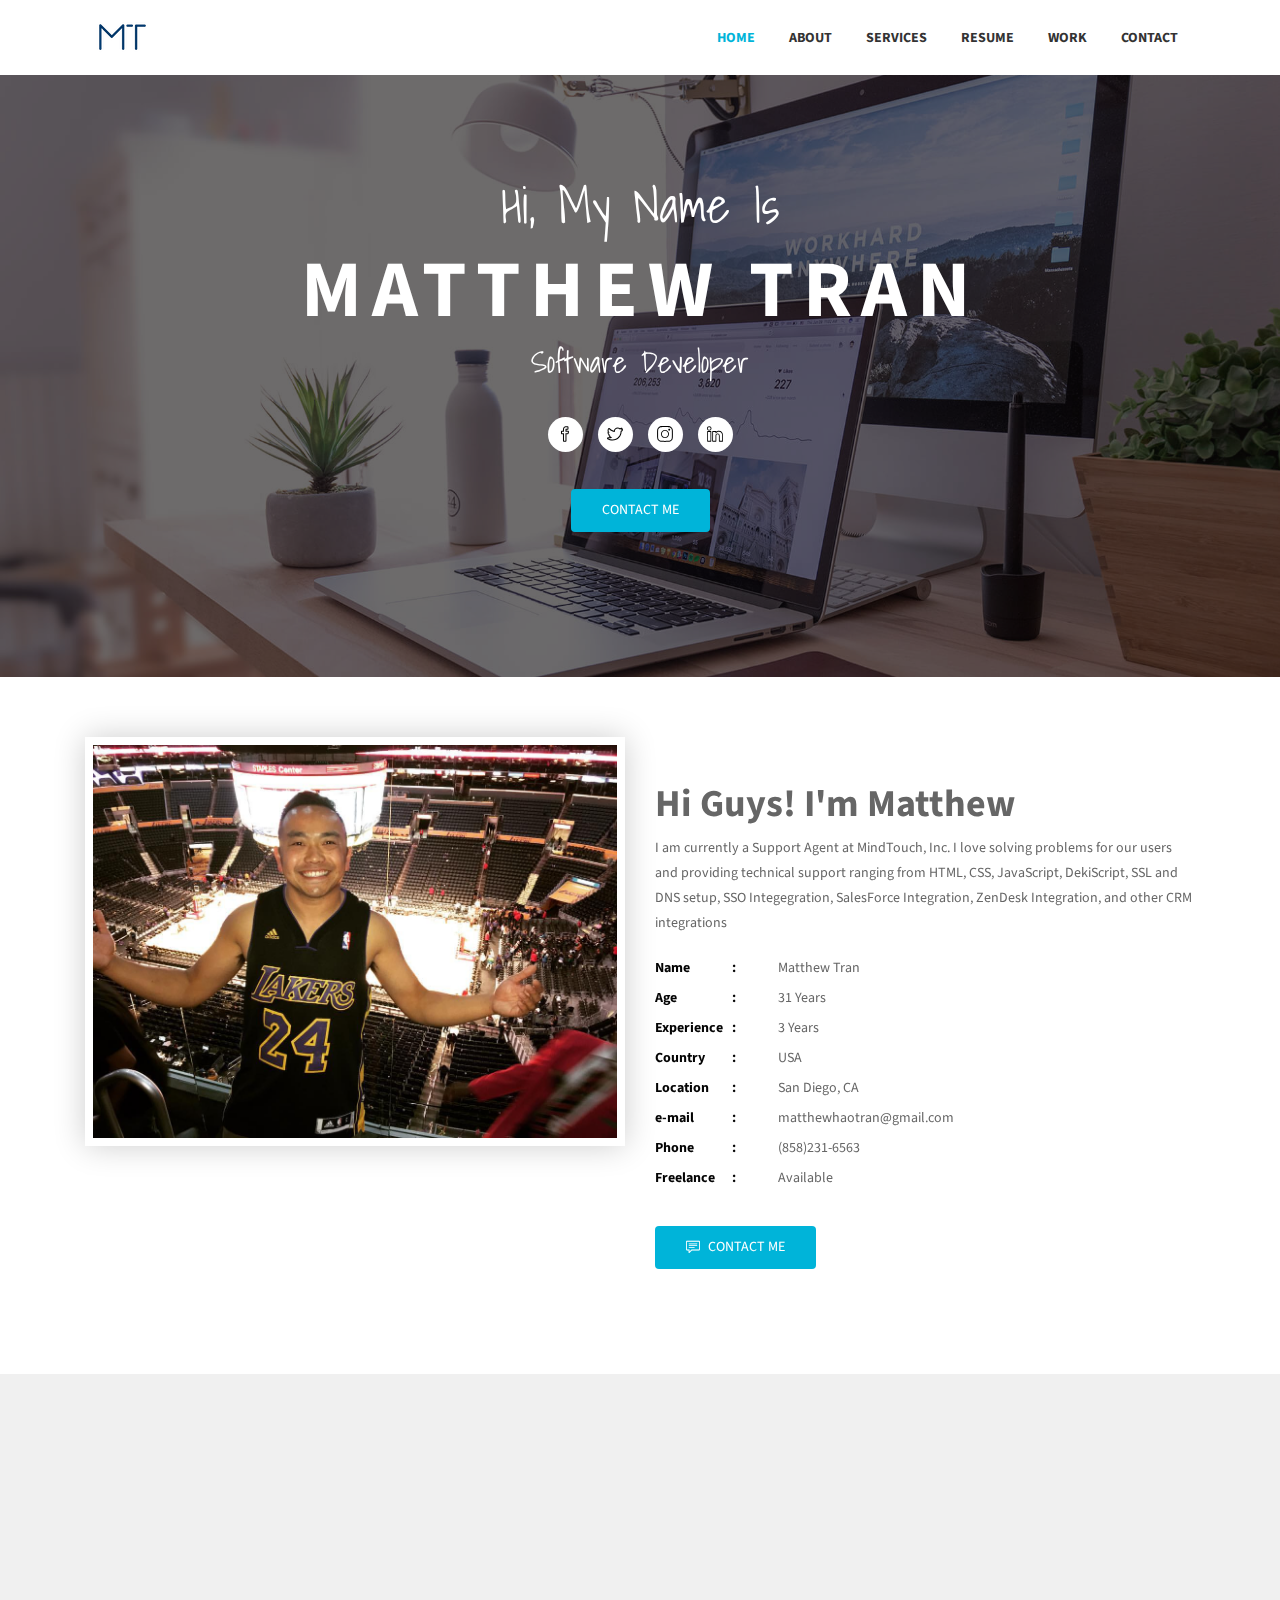
==== commit 60b01817: "add mindtouch to portfolio" ====
--- a/index.html
+++ b/index.html
@@ -68,11 +68,11 @@
                   Resume
                 </a>
               </li>
-              <!-- <li class="nav-item">
+              <li class="nav-item">
                 <a class="nav-link" href="#portfolios">
                   Work
                 </a>
-              </li> -->
+              </li>
               <li class="nav-item">
                 <a class="nav-link" href="#contact">
                   Contact
@@ -410,13 +410,13 @@
             <div class="col-sm-6 col-md-4 col-lg-4 col-xl-4 mix print design">
               <div class="portfolio-item">
                 <div class="shot-item">
-                  <img src="assets/img/gallery/img-6.jpg" alt=""/>
+                  <img src="assets/img/gallery/mindtouch.png" alt=""/>
                   <div class="overlay">
                     <div class="icons">
-                      <a class="lightbox preview" href="assets/img/gallery/img-6.jpg">
+                      <a class="lightbox preview" href="assets/img/gallery/mindtouch.png">
                         <i class="icon-eye"></i>
                       </a>
-                      <a class="link" href="#">
+                      <a class="link" href="https://success.mindtouch.com/">
                         <i class="icon-link"></i>
                       </a>
                     </div>
